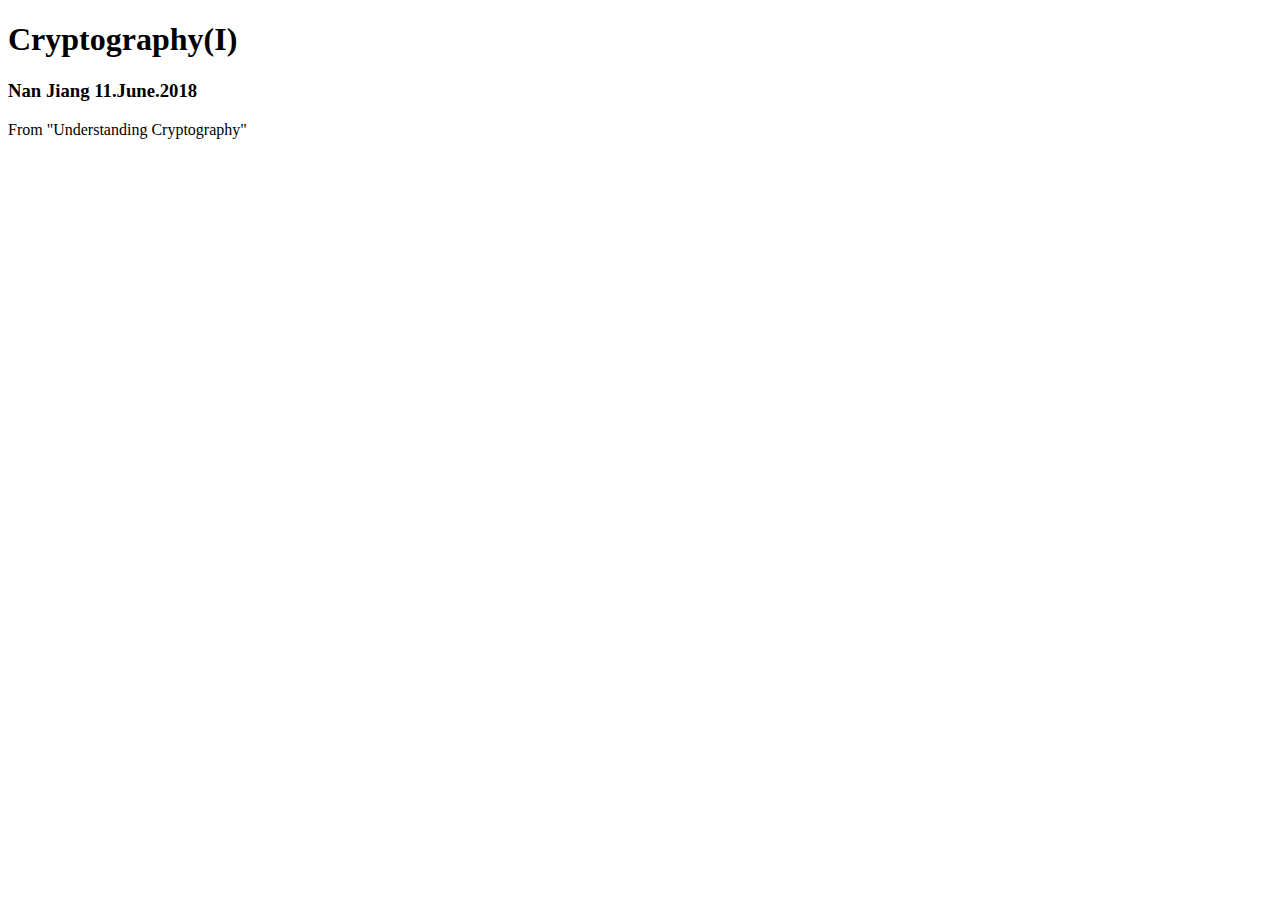
==== index.html @ 8de09c01 "Update index.html" ====
<!DOCTYPE html>
<html>
  <head>
    <title>Fundamentals</title>
  </head>
  <body>
    
    <h1>Cryptography(I)</h1>
    <h3>Nan Jiang    11.June.2018</h3>
    <p>From "Understanding Cryptography"</p>

  </body>
</html>
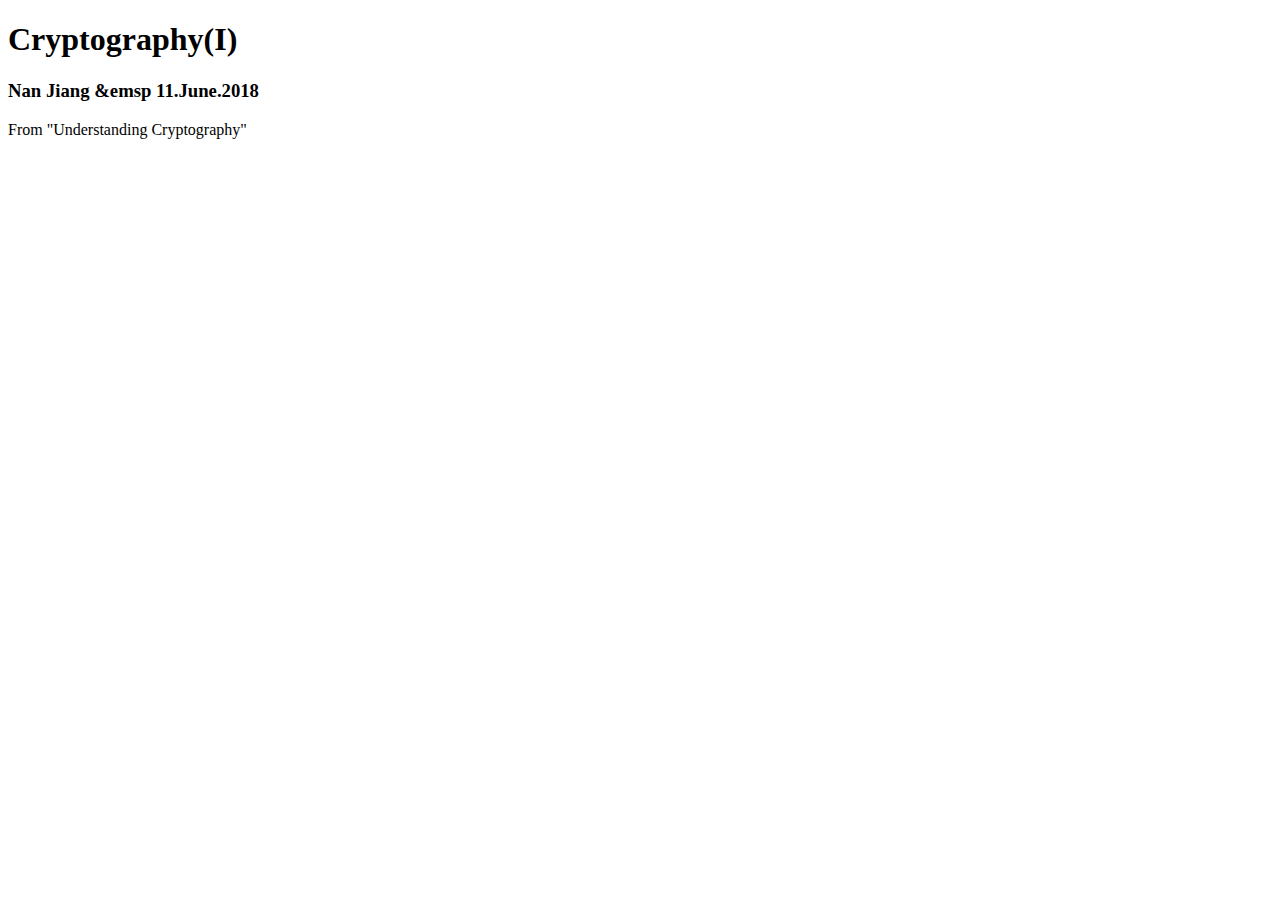
==== commit aa8499d7: "Update index.html" ====
--- a/index.html
+++ b/index.html
@@ -6,7 +6,7 @@
   <body>
     
     <h1>Cryptography(I)</h1>
-    <h3>Nan Jiang    11.June.2018</h3>
+    <h3>Nan Jiang &emsp 11.June.2018</h3>
     <p>From "Understanding Cryptography"</p>
 
   </body>
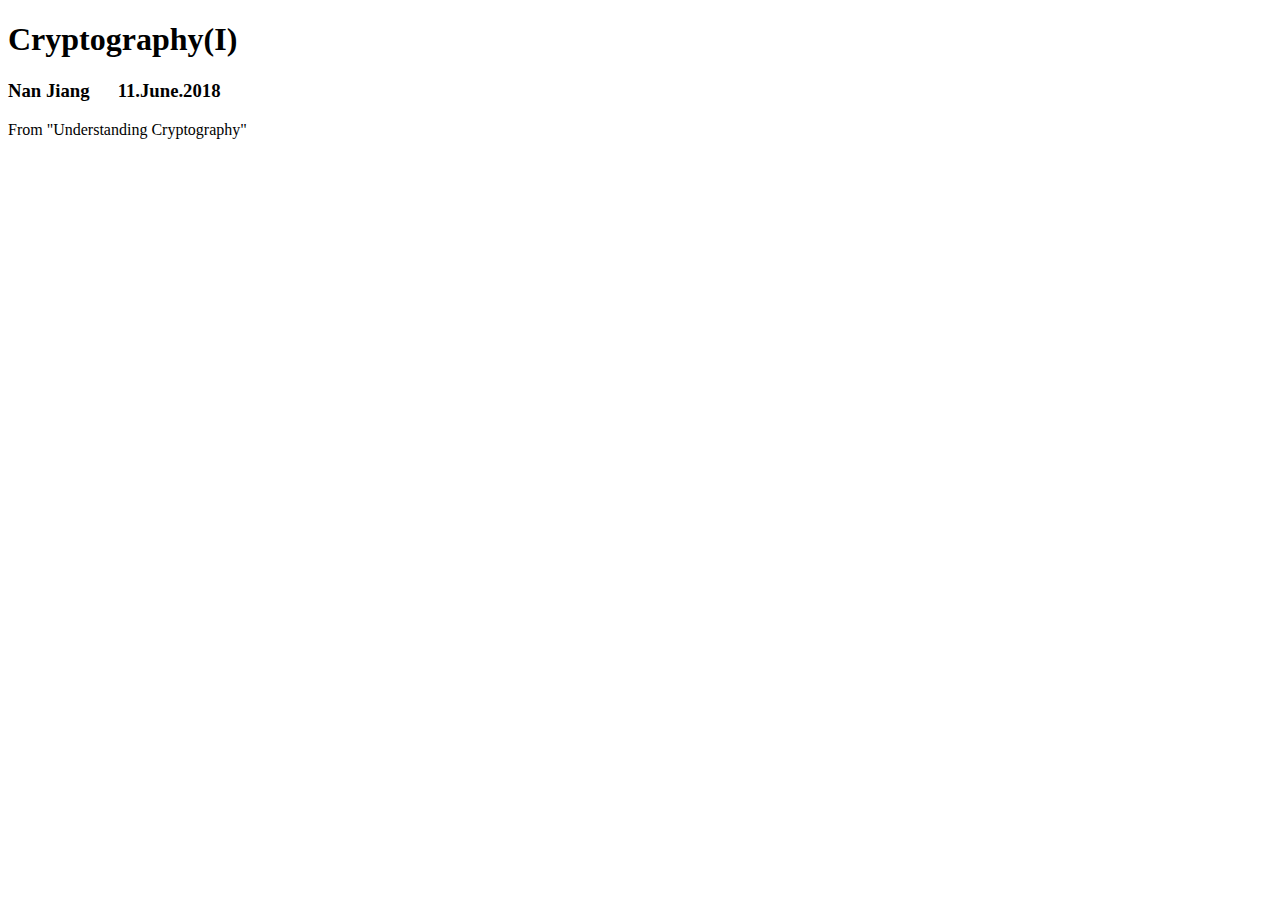
==== commit 0e4cdda0: "Update index.html" ====
--- a/index.html
+++ b/index.html
@@ -6,7 +6,7 @@
   <body>
     
     <h1>Cryptography(I)</h1>
-    <h3>Nan Jiang &emsp 11.June.2018</h3>
+    <h3>Nan Jiang &emsp; 11.June.2018</h3>
     <p>From "Understanding Cryptography"</p>
 
   </body>
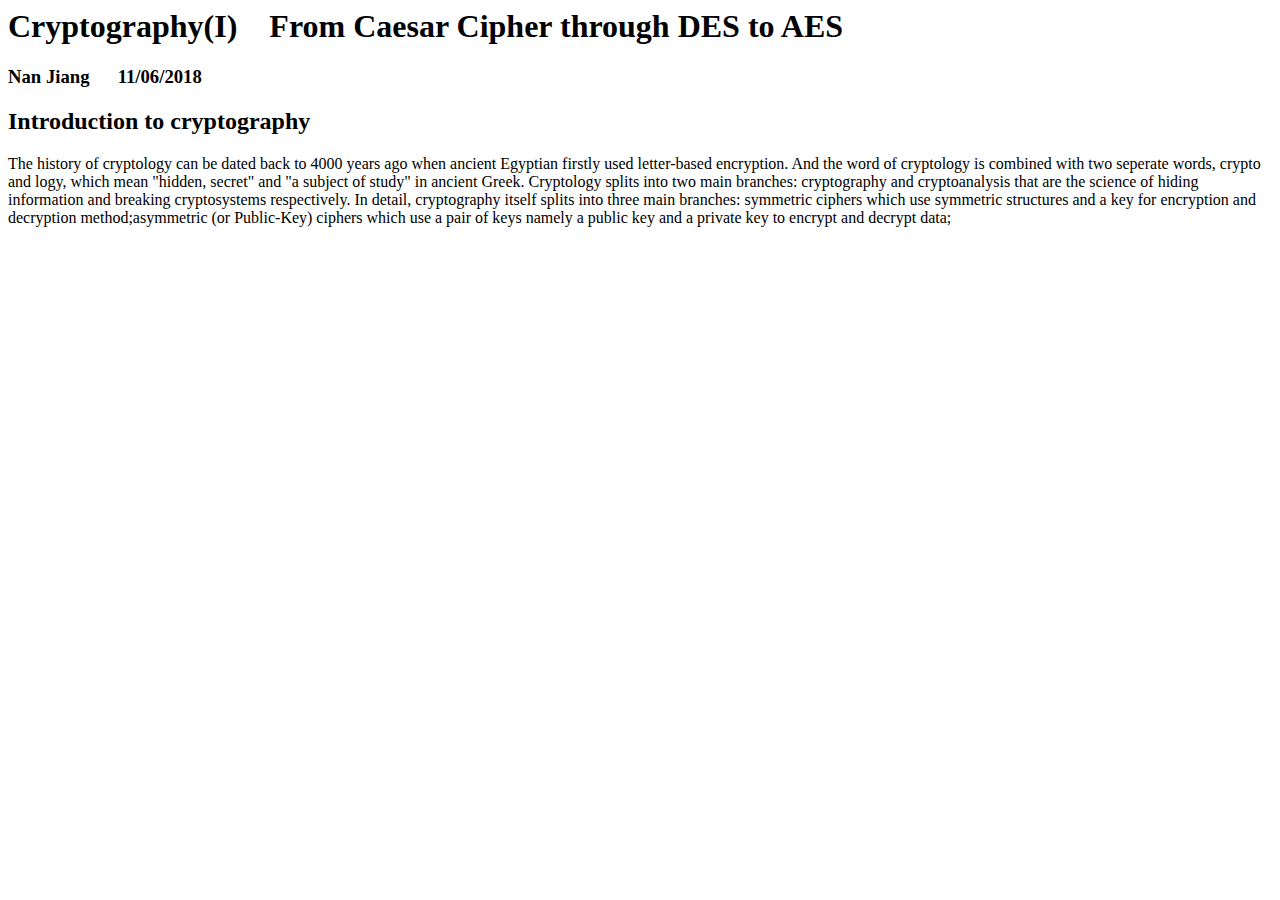
==== commit 18423a6d: "adding new css files" ====
--- a/index.html
+++ b/index.html
@@ -1,3 +1,4 @@
+<link rel="stylesheet" href="style.css">
 <!DOCTYPE html>
 <html>
   <head>
@@ -5,11 +6,13 @@
   </head>
   <body>
     
-    <h1>Cryptography(I)</h1>
-    <h3>Nan Jiang &emsp; 11.June.2018</h3>
-    <p>From "Understanding Cryptography"</p>
-
+    <h1>Cryptography(I)&emsp;From Caesar Cipher through DES to AES</h1>
+    <h3>Nan Jiang &emsp; 11/06/2018</h3>
+    <h2>Introduction to cryptography</h2>
+    <p>The history of cryptology can be dated back to 4000 years ago when ancient Egyptian firstly used letter-based encryption. And the word of cryptology is combined with two seperate words, crypto and logy, which mean "hidden, secret" and "a subject of study" in ancient Greek. Cryptology splits into two main branches: cryptography and cryptoanalysis that are the science of hiding information and breaking cryptosystems respectively. In detail, cryptography itself splits into three main branches: symmetric ciphers which use symmetric structures and a key for encryption and decryption method;asymmetric (or Public-Key) ciphers which use a pair of keys namely a public key and a private key to encrypt and decrypt data; </p>
   </body>
 </html>
 
+
+
     
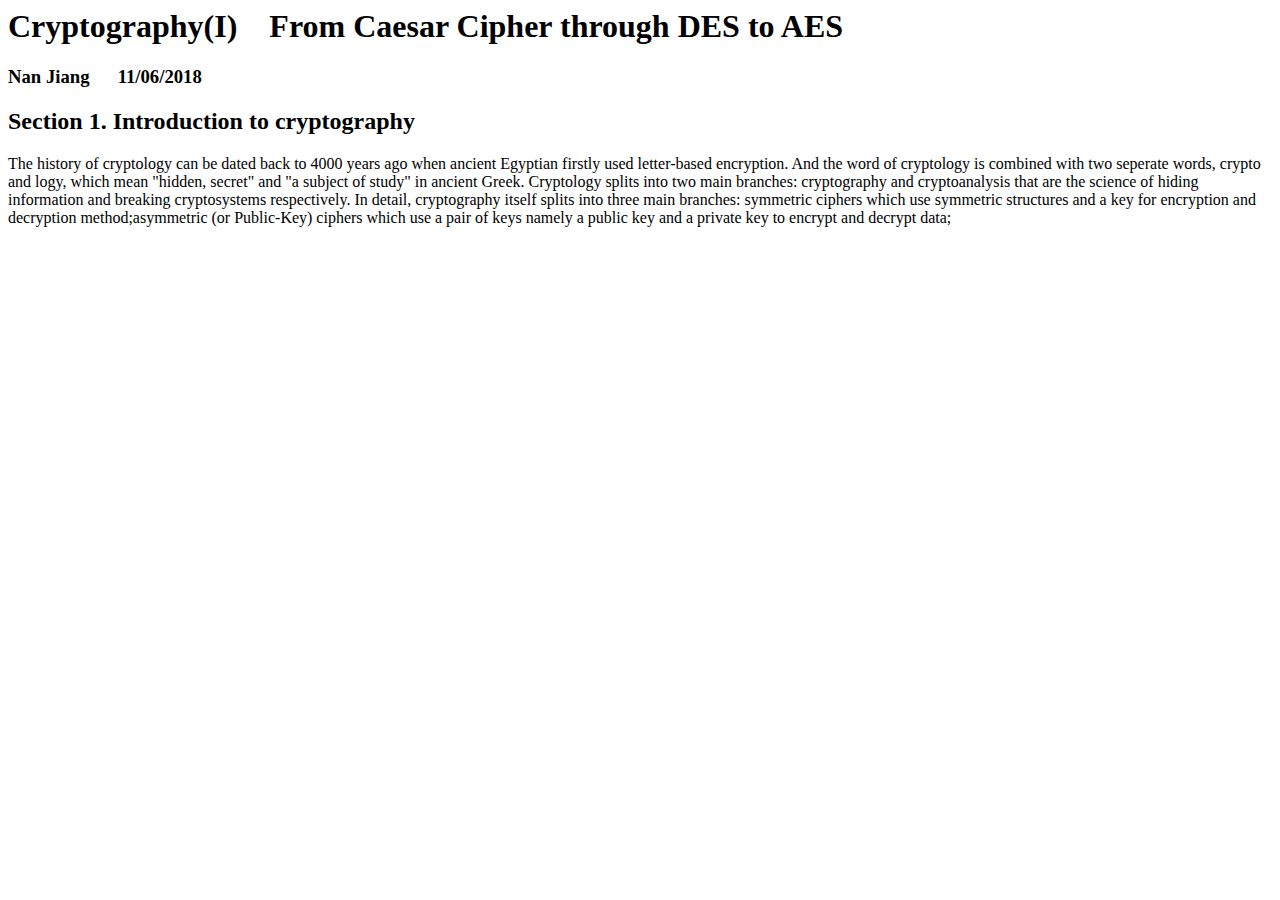
==== commit 0c539cad: "auto break lines" ====
--- a/index.html
+++ b/index.html
@@ -9,7 +9,11 @@
     <h1>Cryptography(I)&emsp;From Caesar Cipher through DES to AES</h1>
     <h3>Nan Jiang &emsp; 11/06/2018</h3>
     <h2>Introduction to cryptography</h2>
-    <p>The history of cryptology can be dated back to 4000 years ago when ancient Egyptian firstly used letter-based encryption. And the word of cryptology is combined with two seperate words, crypto and logy, which mean "hidden, secret" and "a subject of study" in ancient Greek. Cryptology splits into two main branches: cryptography and cryptoanalysis that are the science of hiding information and breaking cryptosystems respectively. In detail, cryptography itself splits into three main branches: symmetric ciphers which use symmetric structures and a key for encryption and decryption method;asymmetric (or Public-Key) ciphers which use a pair of keys namely a public key and a private key to encrypt and decrypt data; </p>
+    <p>The history of cryptology can be dated back to 4000 years ago when ancient Egyptian firstly used letter-based encryption.
+      And the word of cryptology is combined with two seperate words, crypto and logy, which mean "hidden, secret" and "a subject of study" in ancient Greek. Cryptology splits into two main branches:
+      cryptography and cryptoanalysis that are the science of hiding information and breaking cryptosystems respectively. In detail, cryptography itself splits into three main branches: symmetric
+      ciphers which use symmetric structures and a key for encryption and decryption method;asymmetric (or Public-Key) ciphers which use a pair of keys namely a public key and a private key to
+      encrypt and decrypt data; </p>
   </body>
 </html>
 
--- a/style.css
+++ b/style.css
@@ -0,0 +1,8 @@
+body {counter-reset:section;}
+h2:before
+{
+counter-increment:section;
+content:"Section " counter(section) ". ";
+    font-weight:bold;
+}
+
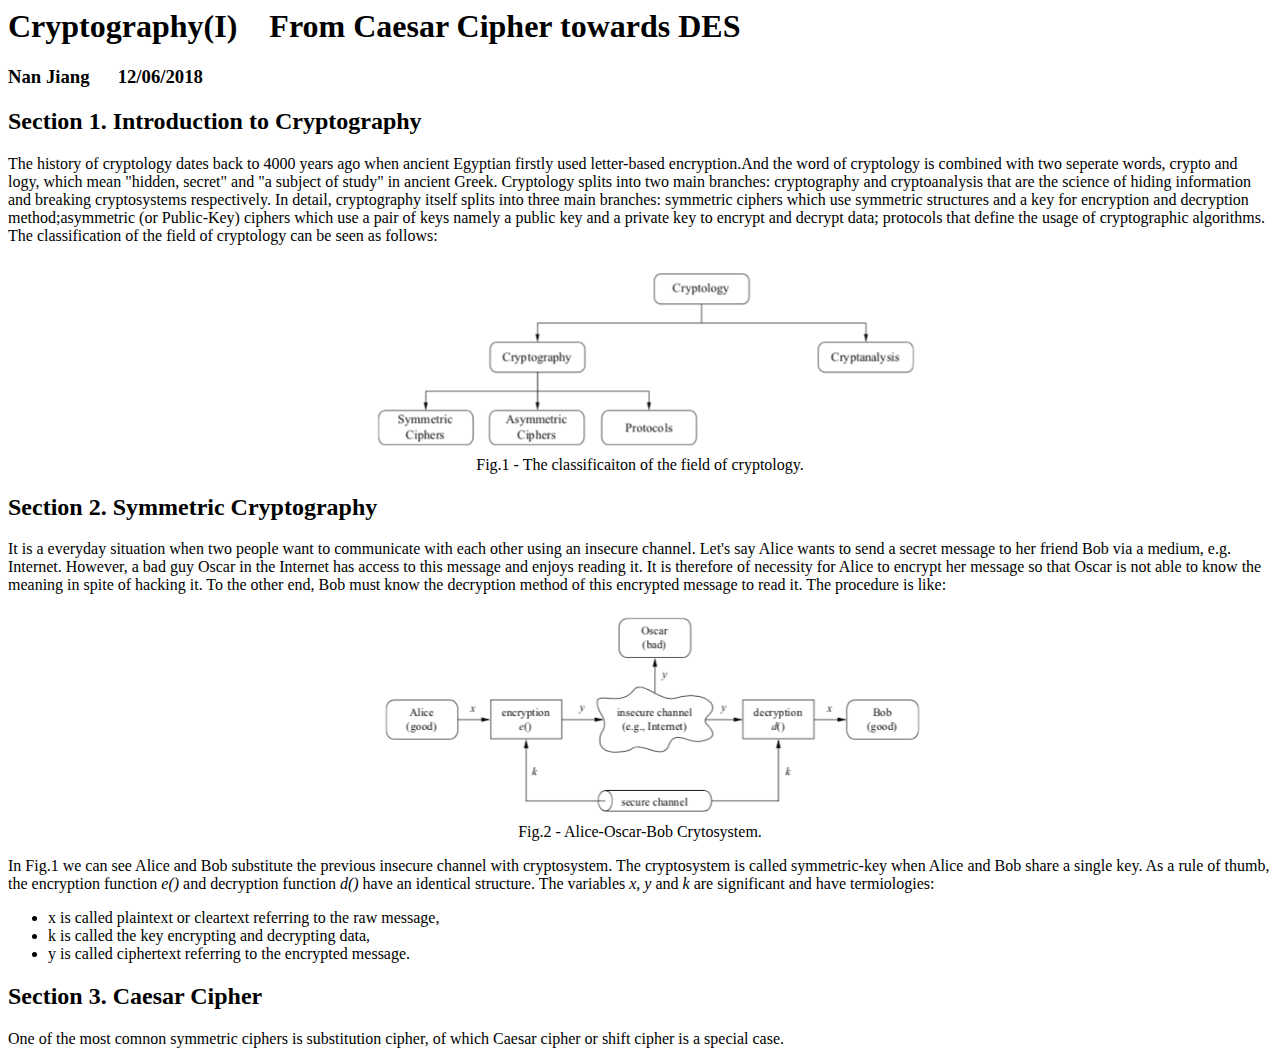
==== commit efa4710c: "Update index.html" ====
--- a/index.html
+++ b/index.html
@@ -2,18 +2,52 @@
 <!DOCTYPE html>
 <html>
   <head>
-    <title>Fundamentals</title>
+    <title>Fundamental Theory</title>
   </head>
   <body>
     
-    <h1>Cryptography(I)&emsp;From Caesar Cipher through DES to AES</h1>
-    <h3>Nan Jiang &emsp; 11/06/2018</h3>
-    <h2>Introduction to cryptography</h2>
-    <p>The history of cryptology can be dated back to 4000 years ago when ancient Egyptian firstly used letter-based encryption.
-      And the word of cryptology is combined with two seperate words, crypto and logy, which mean "hidden, secret" and "a subject of study" in ancient Greek. Cryptology splits into two main branches:
-      cryptography and cryptoanalysis that are the science of hiding information and breaking cryptosystems respectively. In detail, cryptography itself splits into three main branches: symmetric
-      ciphers which use symmetric structures and a key for encryption and decryption method;asymmetric (or Public-Key) ciphers which use a pair of keys namely a public key and a private key to
-      encrypt and decrypt data; </p>
+    
+    <h1>Cryptography(I)&emsp;From Caesar Cipher towards DES</h1>
+    <h3>Nan Jiang &emsp; 12/06/2018</h3>
+    <h2>Introduction to Cryptography</h2>
+    <p>The history of cryptology dates back to 4000 years ago when ancient Egyptian firstly used letter-based
+      encryption.And the word of cryptology is combined with two seperate words, crypto and logy, which mean "hidden,
+      secret" and "a subject of study" in ancient Greek. Cryptology splits into two main branches: cryptography and
+      cryptoanalysis that are the science of hiding information and breaking cryptosystems respectively. In detail,
+      cryptography itself splits into three main branches: symmetric ciphers which use symmetric structures and a key
+      for encryption and decryption method;asymmetric (or Public-Key) ciphers which use a pair of keys namely a public
+      key and a private key to encrypt and decrypt data; protocols that define the usage of cryptographic algorithms.
+      The classification of the field of cryptology can be seen as follows:</p>
+    <figure>
+      <img src="Classification_Cryptology.png" alt="The classification of the field of cryptology" class="center">
+      <figcaption>Fig.1 - The classificaiton of the field of cryptology.</figcaption>
+    </figure>
+    
+    <h2>Symmetric Cryptography</h2>
+    <p>It is a everyday situation when two people want to communicate with each other using an insecure channel. Let's
+      say Alice wants to send a secret message to her friend Bob via a medium, e.g. Internet. However, a bad guy Oscar
+      in the Internet has access to this message and enjoys reading it. It is therefore of necessity for Alice to encrypt
+      her message so that Oscar is not able to know the meaning in spite of hacking it. To the other end, Bob must know
+      the decryption method of this encrypted message to read it. The procedure is like:</p>
+    <figure>
+      <img src="Symmetric_Cryptosystem.png" alt="Symmetric-key cryptosystem" class="center">
+      <figcaption>Fig.2 - Alice-Oscar-Bob Crytosystem.</figcaption>
+    </figure>
+    <p>In Fig.1 we can see Alice and Bob substitute the previous insecure channel with cryptosystem. The cryptosystem
+      is called symmetric-key when Alice and Bob share a single key. As a rule of thumb, the encryption function
+      <i>e()</i> and decryption function <i>d()</i> have an identical structure. The variables <i>x, y</i> and
+      <i>k</i> are significant and have termiologies:</p>
+    <ul>
+      <li>x is called plaintext or cleartext referring to the raw message,</li>
+      <li>k is called the key encrypting and decrypting data,</li>
+      <li>y is called ciphertext referring to the encrypted message.</li>
+    </ul>
+
+    <h2>Caesar Cipher</h2>
+    <p>One of the most comnon symmetric ciphers is substitution cipher, of which Caesar cipher or shift cipher is a
+      special case.</p>
+    
+    
   </body>
 </html>
 
--- a/style.css
+++ b/style.css
@@ -1,8 +1,18 @@
 body {counter-reset:section;}
-h2:before
-{
-counter-increment:section;
-content:"Section " counter(section) ". ";
+h2:before {
+    counter-increment:section;
+    content:"Section " counter(section) ". ";
     font-weight:bold;
 }
 
+.center {
+    display: block;
+    margin-left: auto;
+    margin-right: auto;
+    width: 50%;
+}
+
+figure figcaption {
+    text-align: center;
+}
+
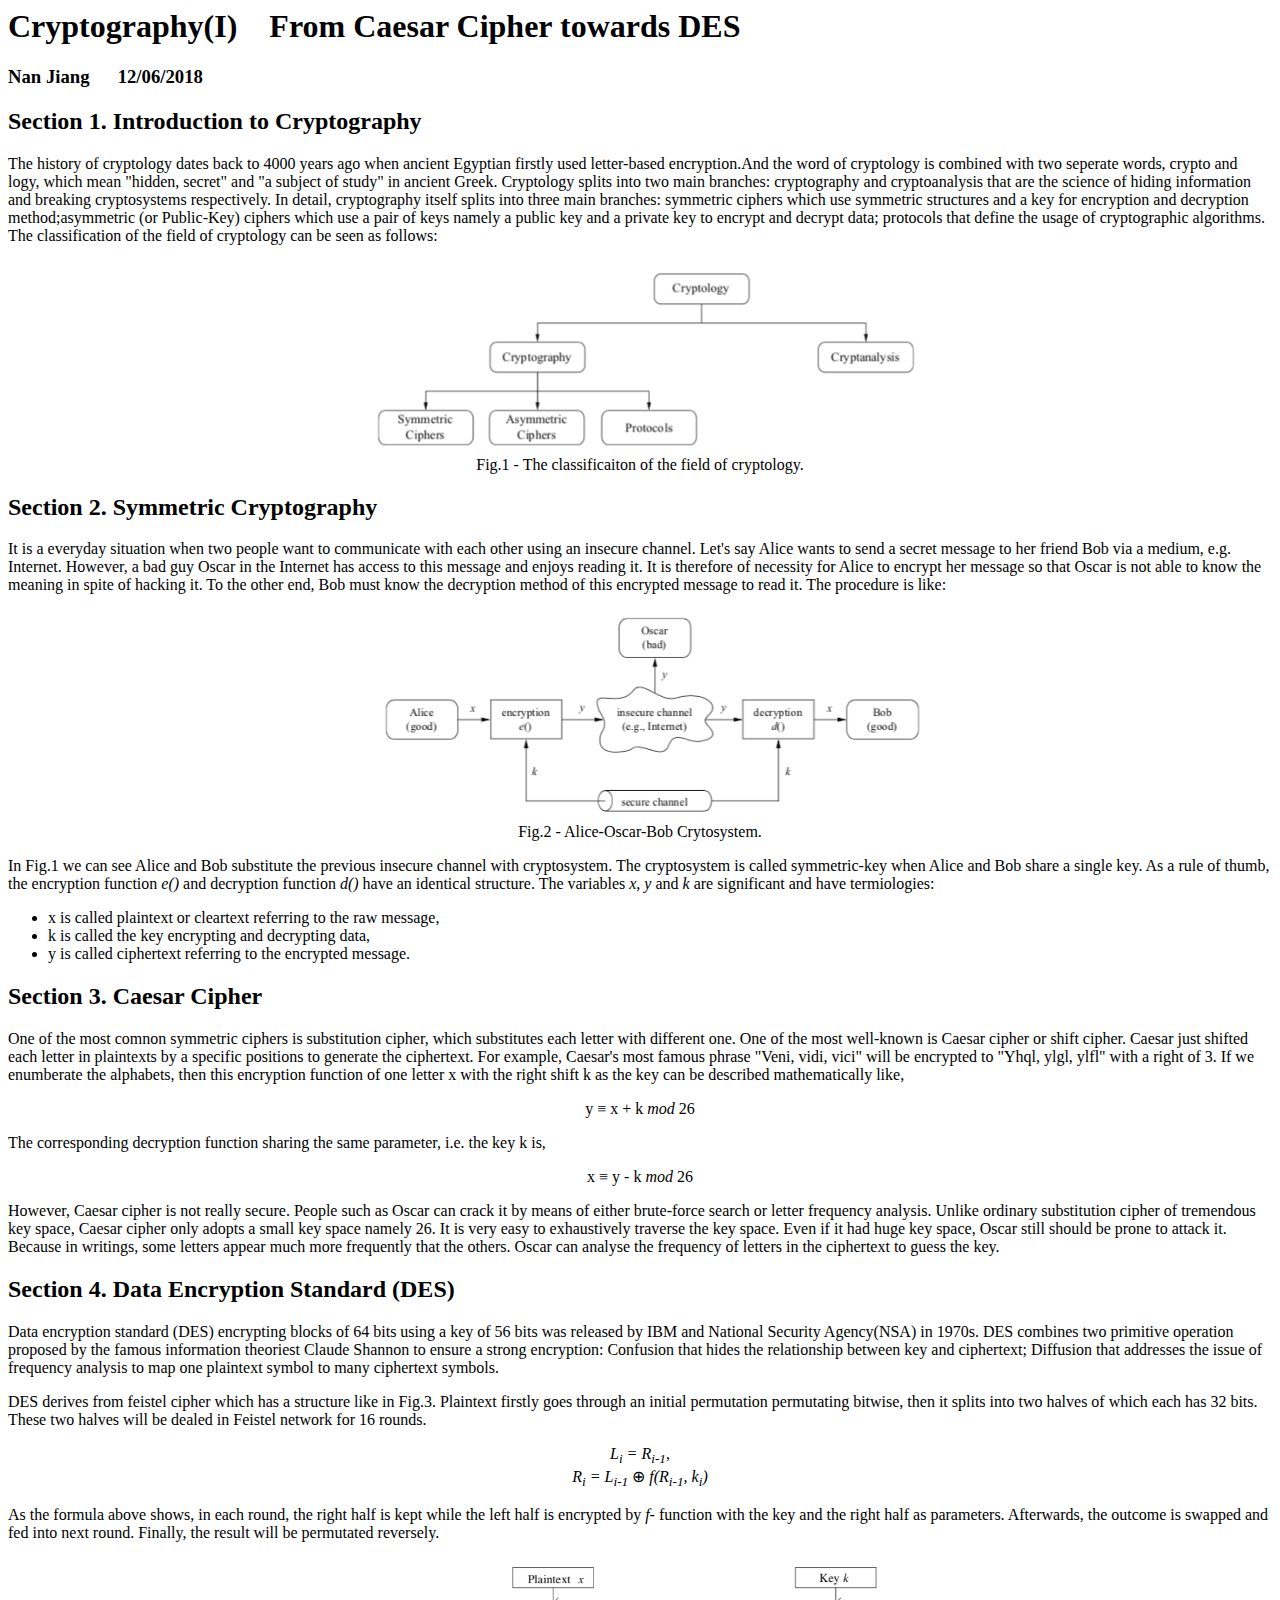
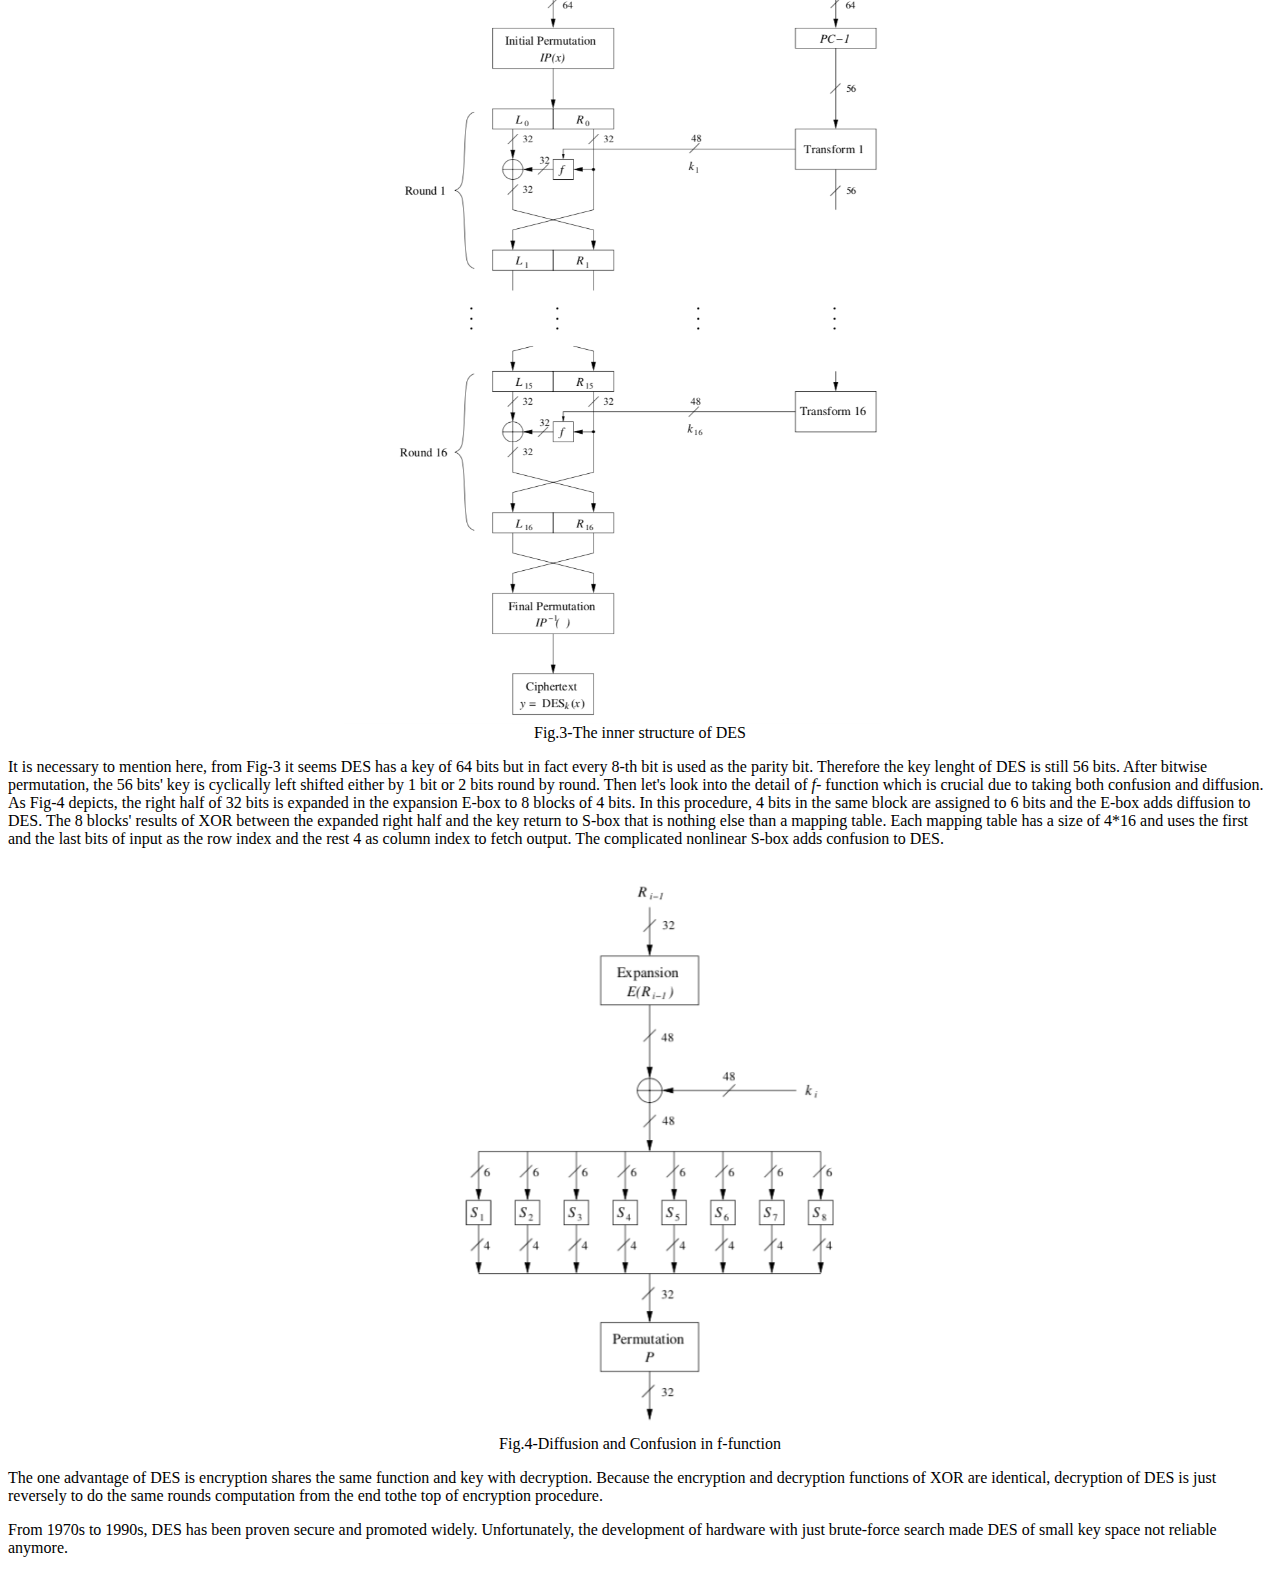
==== commit 39fda865: "changes" ====
--- a/index.html
+++ b/index.html
@@ -44,9 +44,57 @@
     </ul>
 
     <h2>Caesar Cipher</h2>
-    <p>One of the most comnon symmetric ciphers is substitution cipher, of which Caesar cipher or shift cipher is a
-      special case.</p>
-    
+    <p>One of the most comnon symmetric ciphers is substitution cipher, which substitutes each letter with different
+      one. One of the most well-known is  Caesar cipher or shift cipher. Caesar just shifted each letter in plaintexts
+      by a specific positions to generate the ciphertext. For example, Caesar's most famous phrase "Veni, vidi, vici"
+      will be encrypted to "Yhql, ylgl, ylfl" with a right of 3. If we enumberate the alphabets, then this encryption
+      function of one letter x with the right shift k as the key can be described mathematically like, </p>
+    <center>y &equiv; x + k <i>mod</i> 26</center>
+    <p>The corresponding decryption function sharing the same parameter, i.e. the key k is,</p>
+    <center>x &equiv; y - k <i>mod</i> 26</center>
+    <p>However, Caesar cipher is not really secure. People such as Oscar can crack it by means of either brute-force
+      search or letter frequency analysis. Unlike ordinary substitution cipher of tremendous key space, Caesar cipher
+      only adopts a small key space namely 26. It is very easy to exhaustively traverse the key space. Even if it had
+      huge key space, Oscar still should be prone to attack it. Because in writings, some letters appear much more
+      frequently that the others. Oscar can analyse the frequency of letters in the ciphertext to guess the key. </p>
+
+    <h2>Data Encryption Standard (DES)</h2>
+    <p>Data encryption standard (DES) encrypting blocks of 64 bits using a key of 56 bits was released by IBM and
+      National Security Agency(NSA) in 1970s. DES combines two primitive operation proposed by the famous information
+      theoriest Claude Shannon to ensure a strong encryption: Confusion that hides the relationship between key and
+      ciphertext; Diffusion that addresses the issue of frequency analysis to map one plaintext symbol to many
+      ciphertext symbols.</p>
+    <p>DES derives from feistel cipher which has a structure like in Fig.3. Plaintext firstly goes through an initial
+      permutation permutating bitwise, then it splits into two halves of which each has 32 bits. These two halves will
+      be dealed in Feistel network for 16 rounds.</p>
+    <center><i>L<sub>i</sub> = R<sub>i-1</sub></i>,</center>
+    <center><i>R<sub>i</sub> = L<sub>i-1</sub></i> &oplus; <i>f(R<sub>i-1</sub>, k<sub>i</sub>)</i></center>
+    <p>As the formula above shows, in each round, the right half is kept while the left half is encrypted by <i>f-</i>
+      function with the key and the right half as parameters. Afterwards, the outcome is swapped and fed into next
+      round. Finally, the result will be permutated reversely.</p>
+    <figure>
+      <img src="Feistel_Structure.png" alt="The Feistel structure of DES" class="center">
+      <figcaption>Fig.3-The inner structure of DES</figcaption>
+    </figure>
+    <p>It is necessary to mention here, from Fig-3 it seems DES has a key of 64 bits but in fact every 8-th bit is used
+      as the parity bit. Therefore the key lenght of DES is still 56 bits. After bitwise permutation, the 56 bits' key
+      is cyclically left shifted either by 1 bit or 2 bits round by round.  Then let's look into the detail of <i>f-</i>
+      function which is crucial due to taking both confusion and diffusion. As Fig-4 depicts, the right half of 32 bits
+      is expanded in the expansion E-box to 8 blocks of 4 bits. In this procedure, 4 bits in the same block are assigned
+      to 6 bits and the E-box adds diffusion to DES. The 8 blocks' results of XOR between the expanded right half and
+      the key return to S-box that is nothing else than a mapping table. Each mapping table has a size of 4*16 and uses
+      the first and the last bits of input as the row index and the rest 4 as column index to fetch output. The
+      complicated nonlinear S-box adds confusion to DES.</p>
+    <figure>
+      <img src="f-function.png" alt="Block diagram of the f-function" class="center">
+      <figcaption>Fig.4-Diffusion and Confusion in f-function</figcaption>
+    </figure>
+    <p>The one advantage of DES is encryption shares the same function and key with decryption. Because the encryption
+      and decryption functions of XOR are identical, decryption of DES is just reversely to do the same rounds
+      computation from the end tothe top of encryption procedure.</p>
+    <p>From 1970s to 1990s, DES has been proven secure and promoted widely. Unfortunately, the development of hardware
+      with just brute-force search made DES of small key space not reliable anymore.</p>
+
     
   </body>
 </html>
--- a/style.css
+++ b/style.css
@@ -4,14 +4,12 @@
     content:"Section " counter(section) ". ";
     font-weight:bold;
 }
-
 .center {
     display: block;
     margin-left: auto;
     margin-right: auto;
     width: 50%;
 }
-
 figure figcaption {
     text-align: center;
 }
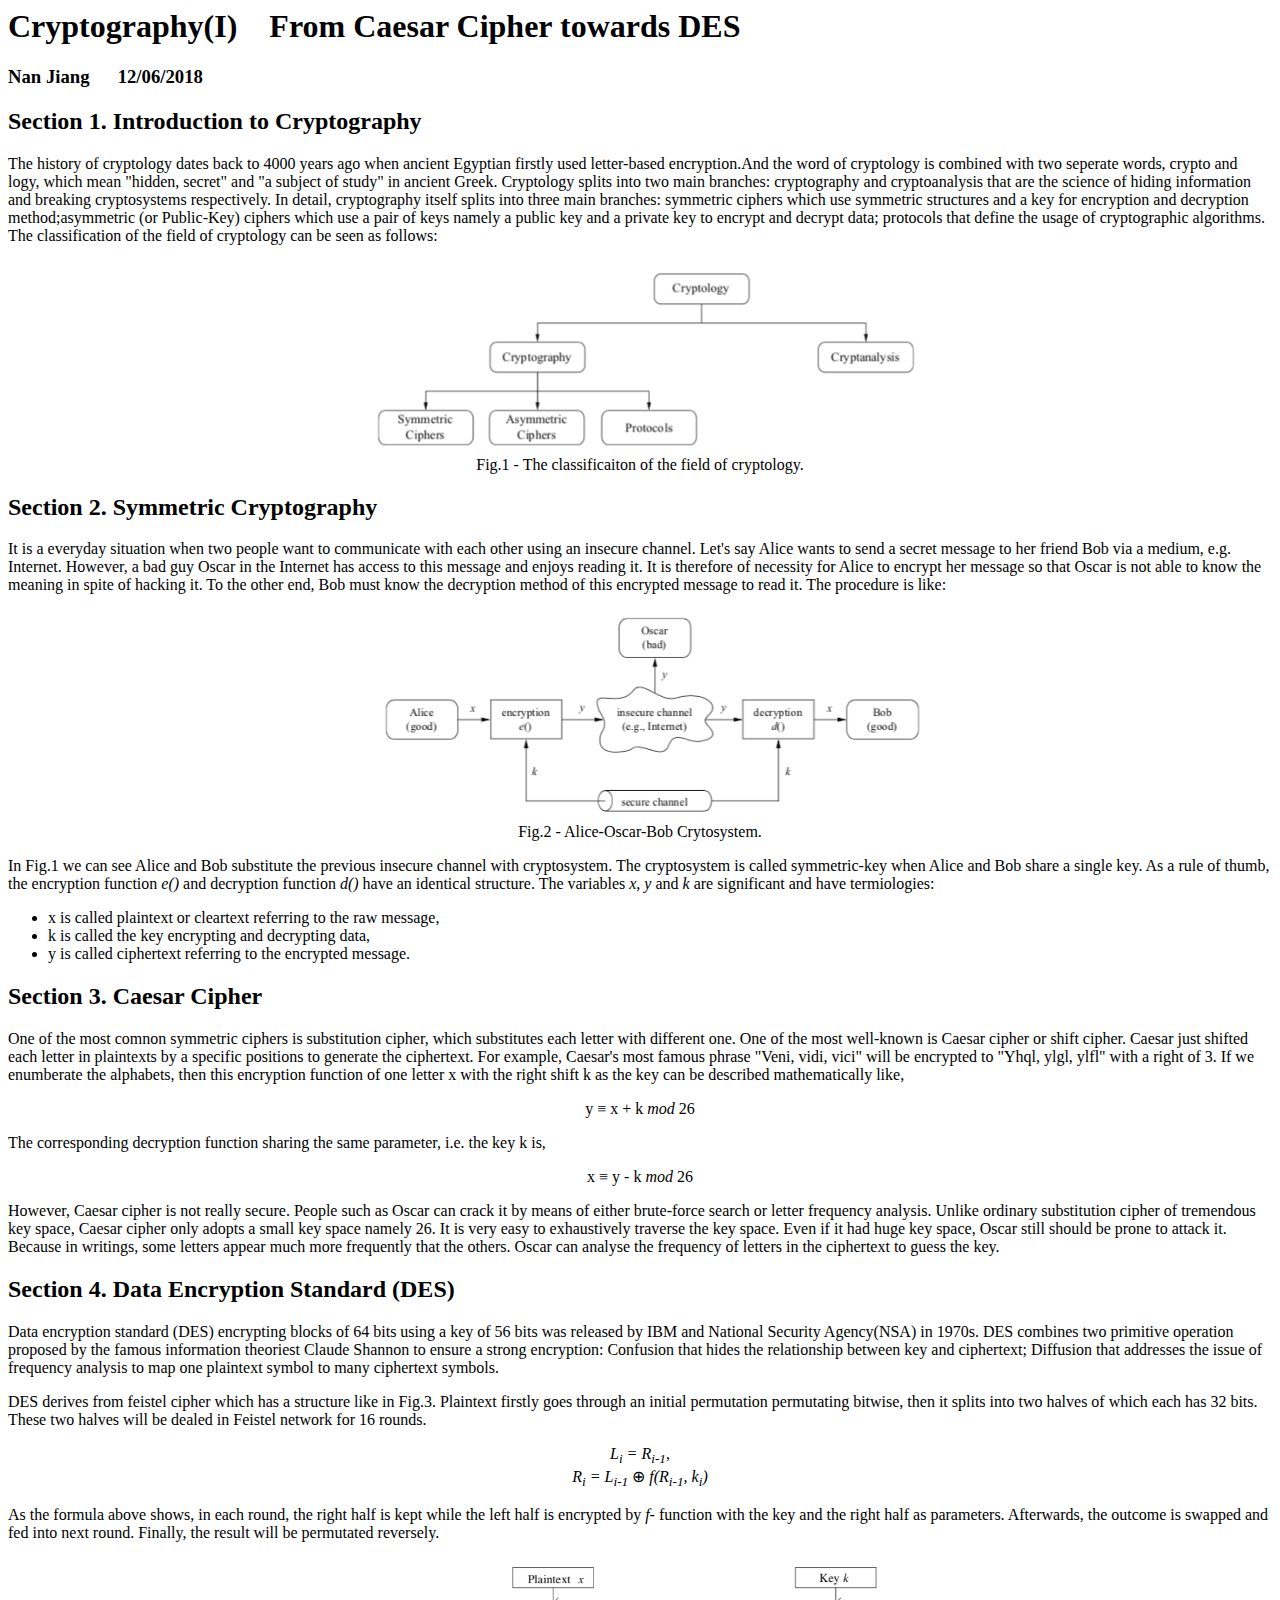
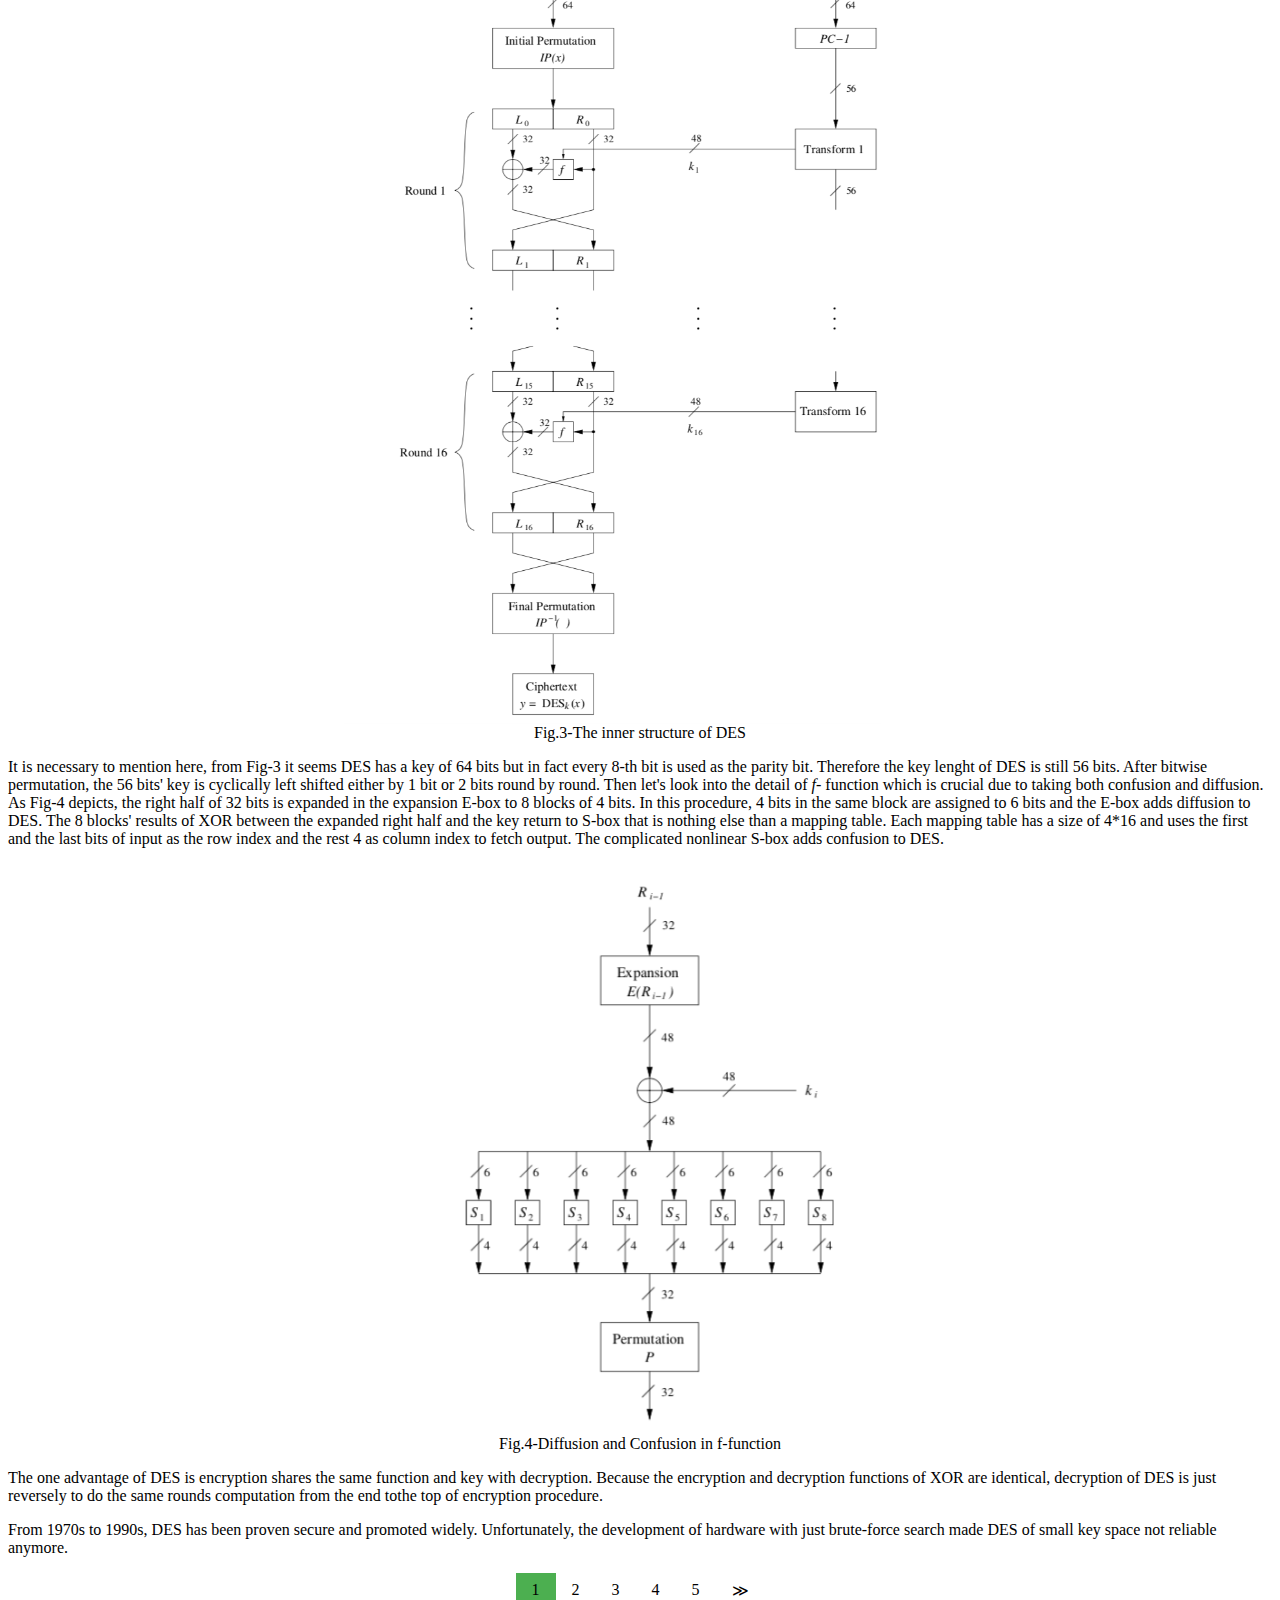
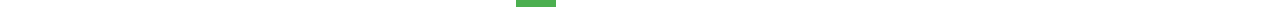
==== commit 97871d81: "some changes" ====
--- a/index.html
+++ b/index.html
@@ -5,8 +5,8 @@
     <title>Fundamental Theory</title>
   </head>
   <body>
-    
-    
+
+
     <h1>Cryptography(I)&emsp;From Caesar Cipher towards DES</h1>
     <h3>Nan Jiang &emsp; 12/06/2018</h3>
     <h2>Introduction to Cryptography</h2>
@@ -22,7 +22,7 @@
       <img src="Classification_Cryptology.png" alt="The classification of the field of cryptology" class="center">
       <figcaption>Fig.1 - The classificaiton of the field of cryptology.</figcaption>
     </figure>
-    
+
     <h2>Symmetric Cryptography</h2>
     <p>It is a everyday situation when two people want to communicate with each other using an insecure channel. Let's
       say Alice wants to send a secret message to her friend Bob via a medium, e.g. Internet. However, a bad guy Oscar
@@ -95,10 +95,17 @@
     <p>From 1970s to 1990s, DES has been proven secure and promoted widely. Unfortunately, the development of hardware
       with just brute-force search made DES of small key space not reliable anymore.</p>
 
-    
+    <div class="center">
+      <ul class="pagination">
+      	<li><a class="active" href="#">1</a></li>
+      	<li><a href="P2_AES.html">2</a></li>
+      	<li><a href="#">3</a></li>
+      	<li><a href="#">4</a></li>
+      	<li><a href="#">5</a></li>
+      	<li><a href="P2_AES.html">&#8811;</a></li>
+      </ul>
+    </div>
+
+
   </body>
 </html>
-
-
-
-    
--- a/style.css
+++ b/style.css
@@ -1,16 +1,40 @@
-body {counter-reset:section;}
-h2:before {
-    counter-increment:section;
-    content:"Section " counter(section) ". ";
-    font-weight:bold;
-}
-.center {
-    display: block;
-    margin-left: auto;
-    margin-right: auto;
-    width: 50%;
-}
-figure figcaption {
-    text-align: center;
-}
-
+body {counter-reset:section;}
+h2:before {
+    counter-increment:section;
+    content:"Section " counter(section) ". ";
+    font-weight:bold;
+}
+.center {
+    display: block;
+    margin-left: auto;
+    margin-right: auto;
+    width: 50%;
+}
+figure figcaption {
+    text-align: center;
+}
+ul.pagination {
+    display: inline-block;
+    padding: 0;
+    margin: 0;
+}
+
+ul.pagination li {display: inline;}
+
+ul.pagination li a {
+    color: black;
+    float: left;
+    padding: 8px 16px;
+    text-decoration: none;
+}
+
+ul.pagination li a.active {
+  background-color: #4CAF50;
+  color: :white;
+}
+
+ul.pagination li a:hover:not(.active) {background-color: #ddd;}
+
+div.center {
+    text-align: center;
+}
